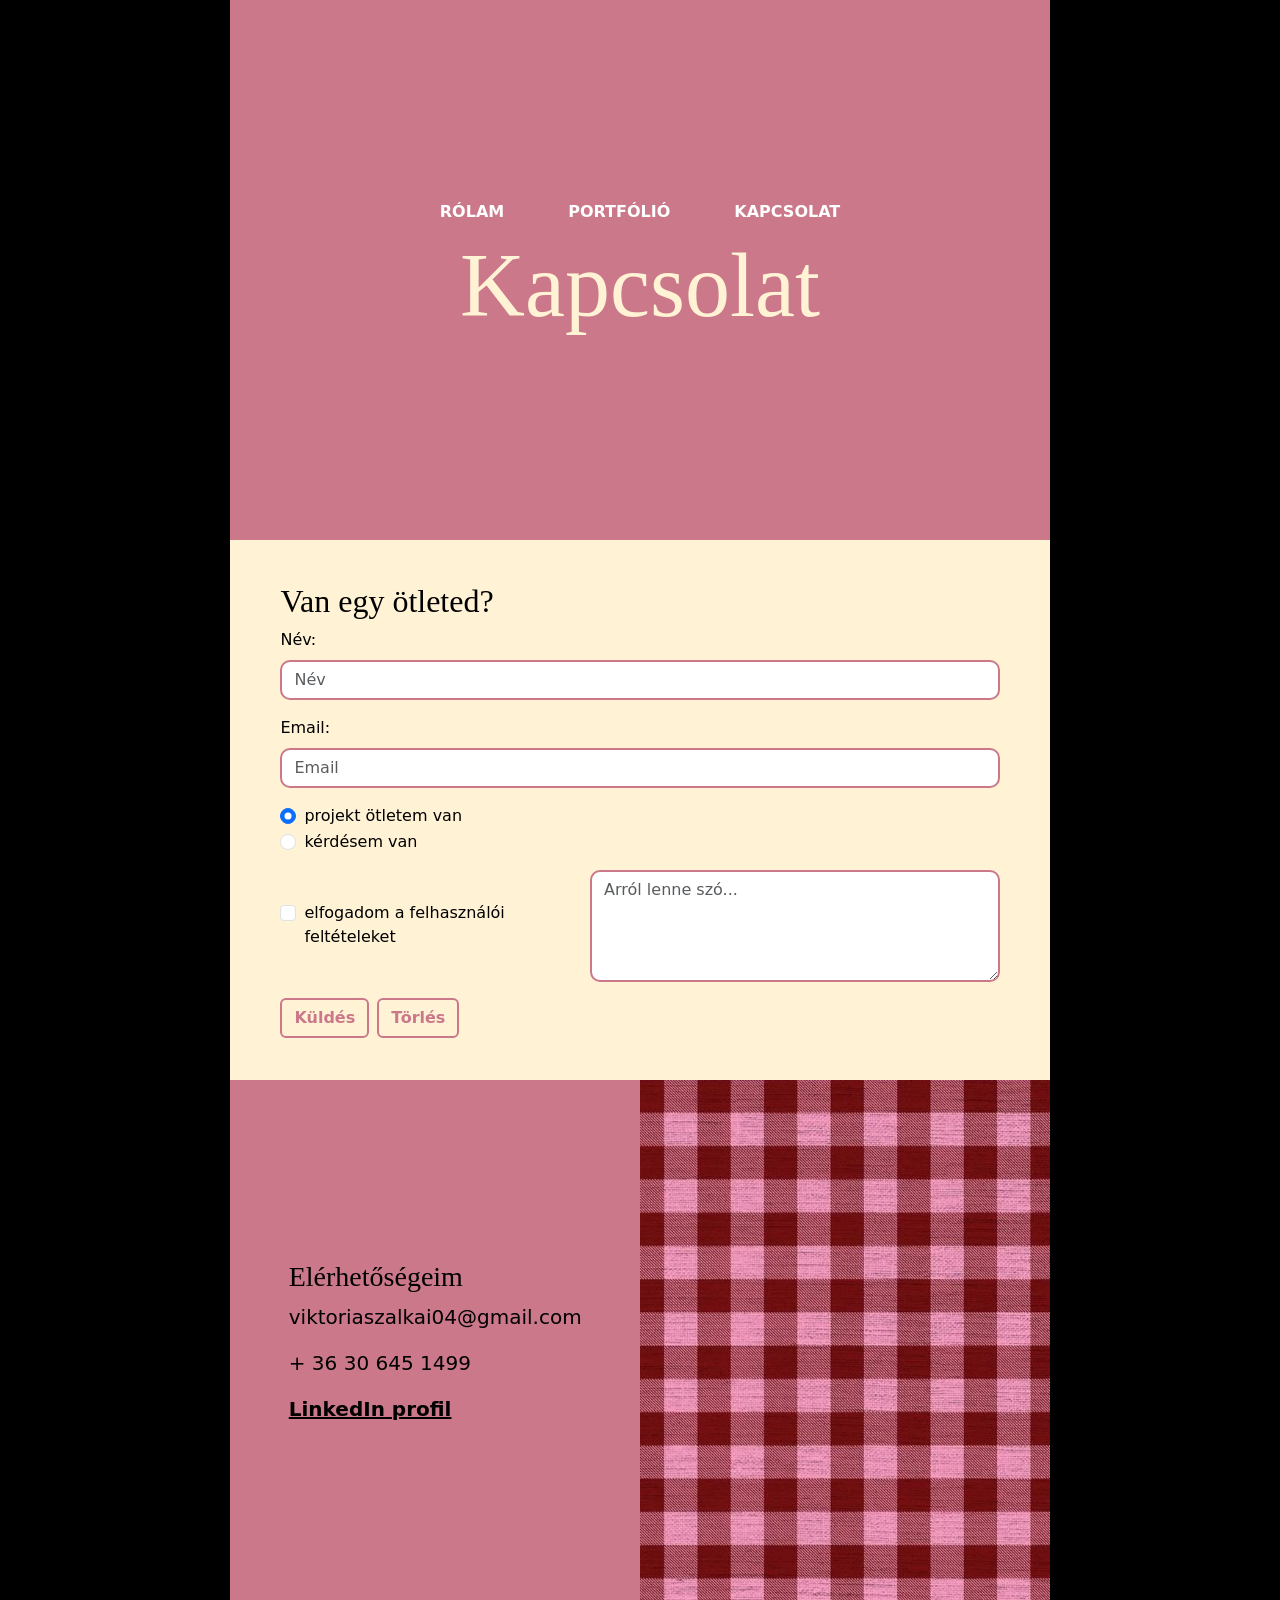
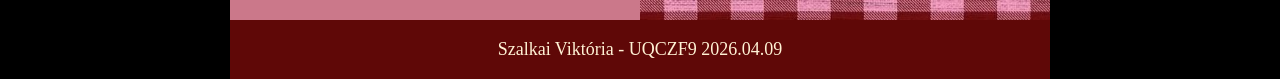
==== kapcsolat.html @ b77d9546 "c" ====
<!DOCTYPE html>
<html lang="hu">
<head>
  <meta charset="UTF-8">
  <meta name="viewport" content="width=device-width, initial-scale=1.0">
  <title>Szalkai Viktória portfólió</title>
  <link href="https://cdn.jsdelivr.net/npm/bootstrap@5.3.0/dist/css/bootstrap.min.css" rel="stylesheet">
  <link href="https://fonts.cdnfonts.com/css/dealoras" rel="stylesheet">
  <link rel="preconnect" href="https://fonts.googleapis.com">
  <link rel="preconnect" href="https://fonts.gstatic.com" crossorigin>
  <link href="https://fonts.googleapis.com/css2?family=Monsieur+La+Doulaise&family=Pinyon+Script&display=swap" rel="stylesheet">
  <link rel="stylesheet" href="style.css">
</head>
<body>
  <div class="container oldal_keret d-flex flex-column">
    <header class="fejlec_zona kapcsolat_1 d-flex justify-content-center align-items-center flex-column">
      <nav class="nav">
        <a class="nav-link" href="index.html">Rólam</a>
        <a class="nav-link" href="portfolio.html">Portfólió</a>
        <a class="nav-link" href="kapcsolat.html">Kapcsolat</a>
      </nav>
      <h1 class="focim">Kapcsolat</h1>
    </header>

    <main class="fo_kontener d-flex flex-column">
      <div class="also_szekcio also_zona kapcsolat_2 d-flex justify-content-center align-items-center">
        <div id="urlap_kontener" class="container py-4">
          <h2>Van egy ötleted?</h2>
          <form action="#" method="post">
            <div class="mb-3">
              <label for="nev" class="form-label">Név:</label>
              <input type="text" class="form-control" id="nev" name="nev" required placeholder="Név" />
            </div>

            <div class="mb-3">
              <label for="email" class="form-label">Email:</label>
              <input type="email" class="form-control" id="email" name="email" required placeholder="Email" />
            </div>

            <div class="mb-3">
              <div class="form-check">
                <input class="form-check-input" type="radio" id="o1" name="t" value="projekt" checked />
                <label class="form-check-label" for="o1">projekt ötletem van</label>
              </div>
              <div class="form-check">
                <input class="form-check-input" type="radio" id="o2" name="t" value="kerdes" />
                <label class="form-check-label" for="o2">kérdésem van</label>
              </div>
            </div>

            <div class="row mb-3 align-items-center">
              <div class="col-md-5">
                <div class="form-check">
                  <input class="form-check-input" type="checkbox" id="felt" name="felt" required />
                  <label class="form-check-label" for="felt">elfogadom a felhasználói feltételeket</label>
                </div>
              </div>
              <div class="col-md-7">
                <textarea class="form-control" id="szoveg" name="szoveg" rows="4" required placeholder="Arról lenne szó..."></textarea>
              </div>
            </div>

            <div class="d-flex gap-2">
              <button type="submit" class="btn gomb_kuldes">Küldés</button>
              <button type="reset" class="btn gomb_torles">Törlés</button>
            </div>
          </form>
        </div>
      </div>
      <div class="row g-0 kozepso_szekcio">
        <div class="col-lg-6 bal_zona kapcsolat_3 d-flex justify-content-center align-items-center">
          <div>
            <h3>Elérhetőségeim</h3>
            <p>viktoriaszalkai04@gmail.com</p>
            <p>+ 36 30 645 1499</p>
            <p>
              <a href="https://www.linkedin.com/in/viktória-szalkai-a066a9361/" class="linkedin_link">LinkedIn profil</a>
            </p>
          </div>
        </div>
        <div class="col-lg-6 jobb_zona kapcsolat_4 d-flex justify-content-center align-items-center"></div>
      </div>
    </main>
  </div>
  <footer>Szalkai Viktória - UQCZF9 <time>2026.04.09</time></footer>
</body>
</html>
---- style.css ----
/* --- ALAP SZERKEZET --- */
html,
body {
  height: 100%;
  max-width: 80%;
  margin: auto;
  background-color: #000000;
  color: black;
}

.oldal_keret {
  min-height: 100vh;
  background-color: white;
  padding: 0 !important;
}

a,
.nav-link {
  font-weight: bold;
  text-transform: uppercase;
}

.focim {
  color: #fff2d5;
  font-family: "Playfair Display", serif;
  font-size: 90px;
}

.nav-link {
  color: white !important;
  margin: 0 1rem;
}

h1,
h2,
h3 {
  font-family: "Playfair Display", serif;
}

/* --- SZERKEZETI ZÓNÁK --- */
.fejlec_zona {
  height: 60vh;
  background-size: cover;
  background-repeat: no-repeat;
  background-position: center;
}

.fo_kontener {
  min-height: 120vh;
}

.kozepso_szekcio,
.also_szekcio {
  min-height: 60vh;
  margin: 0;
}

.bal_zona,
.also_zona,
.jobb_zona {
  background-size: cover;
  background-repeat: no-repeat;
  background-position: center;
}

/* --- EGYEDI OLDALAK --- */

/* 1. RÓLAM (INDEX) */
.index_1 {
  background-image: url("kepek/hatter1.PNG");
  background-blend-mode: overlay;
  background-color: rgba(0, 0, 0, 0.4);
}

.index_2 {
  background-color: #cb788a;
  padding: 3%;
  color: #5f0807;
  font-size: 22px;
}

.index_3 {
  background-image: url("kepek/kep1.jpg");
}

.index_4 {
  background-color: #fff2d5;
  padding: 10%;
  text-align: center;
  font-size: 30px;
}

/* 2. PORTFÓLIÓ */
.portfolio_1 {
  background-image: url("kepek/hatter2.jpg");
  background-blend-mode: overlay;
  background-color: rgba(0, 0, 0, 0.4);
}

.portfolio_2 {
  background-color: #fff2d5;
  font-size: 18px;
  padding: 3%;
}

.portfolio_3 {
  color: #fff2d5;
  background-color: #5f0807;
  font-size: 18px;
  padding: 3%;
}

.portfolio_4 {
  background-image: url("kepek/hatter3.jpg");
  color: #fff2d5;
  background-color: rgba(0, 0, 0, 0.4);
  padding: 3%;
  font-size: 18px;
}

.portfolio_5 {
  background-color: #cb788a;
  padding: 1rem !important;
}

.video_elem {
  width: 90%;
  border-radius: 8px;
  box-shadow: 0 4px 15px rgba(0, 0, 0, 0.5);
  margin-bottom: 0.5rem;
}

.elte_link {
  color: #fff2d5;
}

/* 3. KAPCSOLAT */
.kapcsolat_1 {
  background-color: #cb788a;
}

.kapcsolat_2 {
  background-color: #fff2d5;
}

.kapcsolat_3 {
  background-color: #cb788a;
  font-size: 20px;
}

.kapcsolat_4 {
  background-image: url("kepek/kep2.jpg");
}

.linkedin_link {
  color: black;
  text-transform: none;
}

/* --- ŰRLAP --- */
#urlap_kontener {
  color: black;
  padding: 50px;
}

.form-control {
  border-radius: 10px;
  border: 2px solid #cb788a;
}

.gomb_kuldes,
.gomb_torles {
  background-color: transparent;
  color: #cb788a;
  border: 2px solid #cb788a;
  font-weight: bold;
}

.gomb_kuldes:hover,
.gomb_torles:hover {
  background-color: #cb788a;
  color: white;
}

footer{
  background-color: #5f0807;
  color: #fff2d5;
  font-family: "Playfair Display", serif;
  font-size: 18px;
  text-align: center;
  padding: 1rem;
}

/* --- RESPONSIVE --- */
@media (max-width: 767px) {
  .focim {
    font-size: 50px;
  }
  .nav-link {
    font-size: 13px;
  }
  * {
    font-size: medium;
  }
}

@media (max-width: 992px) {
  html,
  body {
    max-width: 100%;
  }

  .fo_kontener {
    min-height: 3cqb;
    height: auto;
  }

  .kozepso_szekcio,
  .also_szekcio {
    min-height: 30vh;
    height: auto;
  }

  .portfolio_2 {
    font-size: 15px;
  }
}
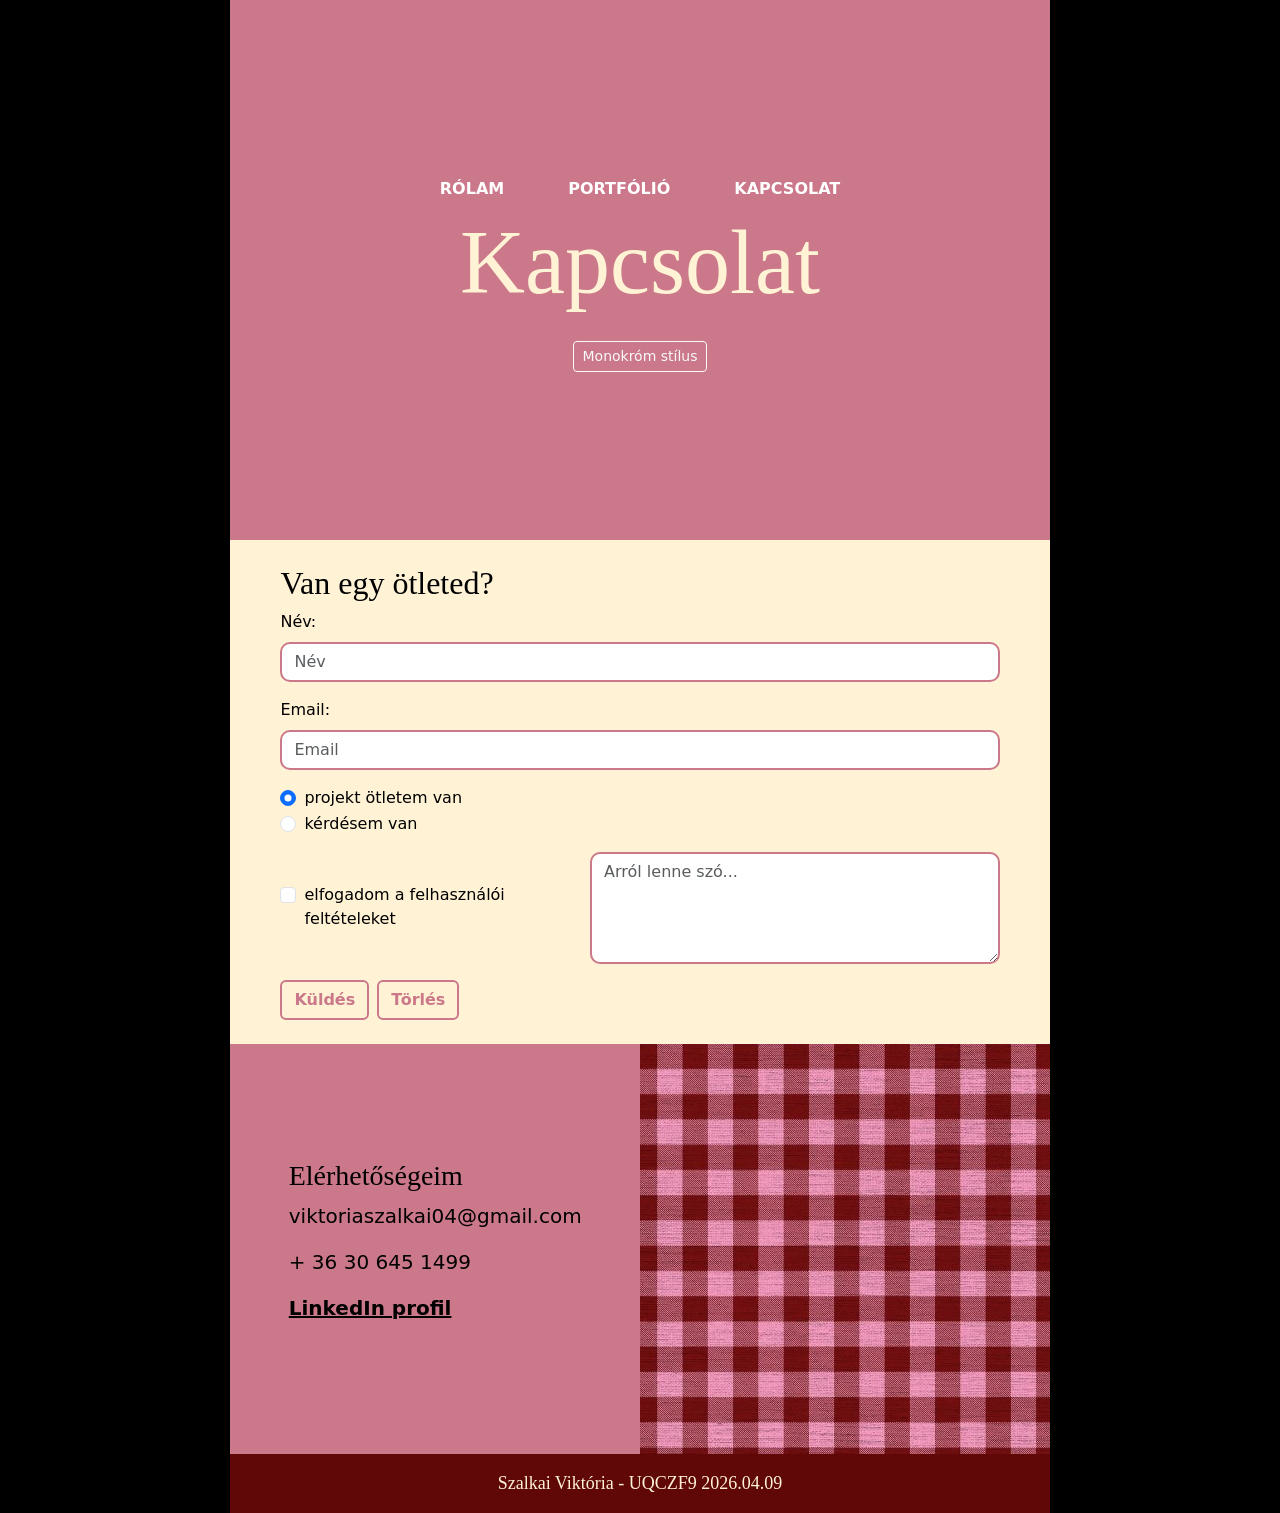
==== commit b97464a5: "c3" ====
--- a/kapcsolat.html
+++ b/kapcsolat.html
@@ -1,87 +1,162 @@
-<!DOCTYPE html>
+<!doctype html>
 <html lang="hu">
-<head>
-  <meta charset="UTF-8">
-  <meta name="viewport" content="width=device-width, initial-scale=1.0">
-  <title>Szalkai Viktória portfólió</title>
-  <link href="https://cdn.jsdelivr.net/npm/bootstrap@5.3.0/dist/css/bootstrap.min.css" rel="stylesheet">
-  <link href="https://fonts.cdnfonts.com/css/dealoras" rel="stylesheet">
-  <link rel="preconnect" href="https://fonts.googleapis.com">
-  <link rel="preconnect" href="https://fonts.gstatic.com" crossorigin>
-  <link href="https://fonts.googleapis.com/css2?family=Monsieur+La+Doulaise&family=Pinyon+Script&display=swap" rel="stylesheet">
-  <link rel="stylesheet" href="style.css">
-</head>
-<body>
-  <div class="container oldal_keret d-flex flex-column">
-    <header class="fejlec_zona kapcsolat_1 d-flex justify-content-center align-items-center flex-column">
-      <nav class="nav">
-        <a class="nav-link" href="index.html">Rólam</a>
-        <a class="nav-link" href="portfolio.html">Portfólió</a>
-        <a class="nav-link" href="kapcsolat.html">Kapcsolat</a>
-      </nav>
-      <h1 class="focim">Kapcsolat</h1>
-    </header>
+  <head>
+    <meta charset="UTF-8" />
+    <meta name="viewport" content="width=device-width, initial-scale=1.0" />
+    <title>Kapcsolat - Szalkai Viktória portfólió</title>
+    <link
+      href="https://cdn.jsdelivr.net/npm/bootstrap@5.3.0/dist/css/bootstrap.min.css"
+      rel="stylesheet"
+    />
+    <link href="https://fonts.cdnfonts.com/css/dealoras" rel="stylesheet" />
+    <link rel="preconnect" href="https://fonts.googleapis.com" />
+    <link rel="preconnect" href="https://fonts.gstatic.com" crossorigin />
+    <link
+      href="https://fonts.googleapis.com/css2?family=Monsieur+La+Doulaise&family=Pinyon+Script&display=swap"
+      rel="stylesheet"
+    />
+    <link rel="stylesheet" href="style.css" />
+  </head>
+  <body>
+    <div class="container oldal_keret d-flex flex-column">
+      <header
+        class="fejlec_zona kapcsolat_1 d-flex justify-content-center align-items-center flex-column"
+      >
+        <nav class="nav">
+          <a class="nav-link" href="index.html">Rólam</a>
+          <a class="nav-link" href="portfolio.html">Portfólió</a>
+          <a class="nav-link" href="kapcsolat.html">Kapcsolat</a>
+        </nav>
+        <h1 class="focim">Kapcsolat</h1>
+      <div class="mt-3">
+          <button onclick="monokrom()" class="btn btn-sm btn-outline-light">Monokróm stílus</button>
+        </div>
+      </header>
 
-    <main class="fo_kontener d-flex flex-column">
-      <div class="also_szekcio also_zona kapcsolat_2 d-flex justify-content-center align-items-center">
-        <div id="urlap_kontener" class="container py-4">
-          <h2>Van egy ötleted?</h2>
-          <form action="#" method="post">
-            <div class="mb-3">
-              <label for="nev" class="form-label">Név:</label>
-              <input type="text" class="form-control" id="nev" name="nev" required placeholder="Név" />
-            </div>
+      <main class="fo_kontener d-flex flex-column">
+        <div
+          class="also_szekcio also_zona kapcsolat_2 d-flex justify-content-center align-items-center"
+        >
+          <div id="urlap_kontener" class="container py-4">
+            <h2>Van egy ötleted?</h2>
+            <form action="#" method="post">
+              <div class="mb-3">
+                <label for="nev" class="form-label">Név:</label>
+                <input
+                  type="text"
+                  class="form-control"
+                  id="nev"
+                  name="nev"
+                  required
+                  placeholder="Név"
+                />
+              </div>
 
-            <div class="mb-3">
-              <label for="email" class="form-label">Email:</label>
-              <input type="email" class="form-control" id="email" name="email" required placeholder="Email" />
-            </div>
+              <div class="mb-3">
+                <label for="email" class="form-label">Email:</label>
+                <input
+                  type="email"
+                  class="form-control"
+                  id="email"
+                  name="email"
+                  required
+                  placeholder="Email"
+                />
+              </div>
 
-            <div class="mb-3">
-              <div class="form-check">
-                <input class="form-check-input" type="radio" id="o1" name="t" value="projekt" checked />
-                <label class="form-check-label" for="o1">projekt ötletem van</label>
-              </div>
-              <div class="form-check">
-                <input class="form-check-input" type="radio" id="o2" name="t" value="kerdes" />
-                <label class="form-check-label" for="o2">kérdésem van</label>
-              </div>
-            </div>
-
-            <div class="row mb-3 align-items-center">
-              <div class="col-md-5">
+              <div class="mb-3">
                 <div class="form-check">
-                  <input class="form-check-input" type="checkbox" id="felt" name="felt" required />
-                  <label class="form-check-label" for="felt">elfogadom a felhasználói feltételeket</label>
+                  <input
+                    class="form-check-input"
+                    type="radio"
+                    id="o1"
+                    name="t"
+                    value="projekt"
+                    checked
+                  />
+                  <label class="form-check-label" for="o1"
+                    >projekt ötletem van</label
+                  >
+                </div>
+                <div class="form-check">
+                  <input
+                    class="form-check-input"
+                    type="radio"
+                    id="o2"
+                    name="t"
+                    value="kerdes"
+                  />
+                  <label class="form-check-label" for="o2">kérdésem van</label>
                 </div>
               </div>
-              <div class="col-md-7">
-                <textarea class="form-control" id="szoveg" name="szoveg" rows="4" required placeholder="Arról lenne szó..."></textarea>
+
+              <div class="row mb-3 align-items-center">
+                <div class="col-md-5">
+                  <div class="form-check">
+                    <input
+                      class="form-check-input"
+                      type="checkbox"
+                      id="felt"
+                      name="felt"
+                      required
+                    />
+                    <label class="form-check-label" for="felt"
+                      >elfogadom a felhasználói feltételeket</label
+                    >
+                  </div>
+                </div>
+                <div class="col-md-7">
+                  <textarea
+                    class="form-control"
+                    id="szoveg"
+                    name="szoveg"
+                    rows="4"
+                    required
+                    placeholder="Arról lenne szó..."
+                  ></textarea>
+                </div>
               </div>
-            </div>
 
-            <div class="d-flex gap-2">
-              <button type="submit" class="btn gomb_kuldes">Küldés</button>
-              <button type="reset" class="btn gomb_torles">Törlés</button>
-            </div>
-          </form>
-        </div>
-      </div>
-      <div class="row g-0 kozepso_szekcio">
-        <div class="col-lg-6 bal_zona kapcsolat_3 d-flex justify-content-center align-items-center">
-          <div>
-            <h3>Elérhetőségeim</h3>
-            <p>viktoriaszalkai04@gmail.com</p>
-            <p>+ 36 30 645 1499</p>
-            <p>
-              <a href="https://www.linkedin.com/in/viktória-szalkai-a066a9361/" class="linkedin_link">LinkedIn profil</a>
-            </p>
+              <div class="d-flex gap-2">
+                <button type="submit" class="btn gomb_kuldes">Küldés</button>
+                <button type="reset" class="btn gomb_torles">Törlés</button>
+              </div>
+            </form>
           </div>
         </div>
-        <div class="col-lg-6 jobb_zona kapcsolat_4 d-flex justify-content-center align-items-center"></div>
-      </div>
-    </main>
-  </div>
-  <footer>Szalkai Viktória - UQCZF9 <time>2026.04.09</time></footer>
-</body>
-</html>+        <div class="row g-0 kozepso_szekcio">
+          <div
+            class="col-lg-6 bal_zona kapcsolat_3 d-flex justify-content-center align-items-center"
+          >
+            <div>
+              <h3>Elérhetőségeim</h3>
+              <p>viktoriaszalkai04@gmail.com</p>
+              <p>+ 36 30 645 1499</p>
+              <p>
+                <a
+                  href="https://www.linkedin.com/in/viktória-szalkai-a066a9361/"
+                  class="linkedin_link"
+                  >LinkedIn profil</a
+                >
+              </p>
+            </div>
+          </div>
+          <div
+            class="col-lg-6 jobb_zona kapcsolat_4 d-flex justify-content-center align-items-center"
+          >
+            <a href="kepek/kep2.jpg" target="_blank">
+              <img src="kepek/kep2.jpg" class="thumbnail-img" alt="kockás háttérkép" />
+            </a>
+          </div>
+        </div>
+      </main>
+    </div>
+    <footer>Szalkai Viktória - UQCZF9 <time>2026.04.09</time></footer>
+    <script>
+  function monokrom() {
+    // A 'monokrom_m' osztályt kapcsolgatja
+    document.body.classList.toggle('monokrom_m');
+  }
+</script>
+  </body>
+</html>
--- a/style.css
+++ b/style.css
@@ -1,3 +1,8 @@
+body.monokrom_m {
+  /* Teljesen fekete-fehérré teszi az oldalt és megdobja a kontrasztot */
+  filter: grayscale(100%) contrast(120%);
+}
+
 /* --- ALAP SZERKEZET --- */
 html,
 body {
@@ -46,12 +51,12 @@
 }
 
 .fo_kontener {
-  min-height: 120vh;
+  min-height: 70vh;
 }
 
 .kozepso_szekcio,
 .also_szekcio {
-  min-height: 60vh;
+  min-height: 30vh;
   margin: 0;
 }
 
@@ -63,6 +68,11 @@
   background-position: center;
 }
 
+.thumbnail-img {
+  max-width: 100%; 
+  height: 100%;
+}
+
 /* --- EGYEDI OLDALAK --- */
 
 /* 1. RÓLAM (INDEX) */
@@ -79,10 +89,6 @@
   font-size: 22px;
 }
 
-.index_3 {
-  background-image: url("kepek/kep1.jpg");
-}
-
 .index_4 {
   background-color: #fff2d5;
   padding: 10%;
@@ -117,6 +123,9 @@
   padding: 3%;
   font-size: 18px;
 }
+aside{
+  padding-top: 12%;
+}
 
 .portfolio_5 {
   background-color: #cb788a;
@@ -130,7 +139,7 @@
   margin-bottom: 0.5rem;
 }
 
-.elte_link {
+.link {
   color: #fff2d5;
 }
 
@@ -148,9 +157,6 @@
   font-size: 20px;
 }
 
-.kapcsolat_4 {
-  background-image: url("kepek/kep2.jpg");
-}
 
 .linkedin_link {
   color: black;
@@ -189,6 +195,7 @@
   font-size: 18px;
   text-align: center;
   padding: 1rem;
+
 }
 
 /* --- RESPONSIVE --- */
@@ -197,11 +204,15 @@
     font-size: 50px;
   }
   .nav-link {
-    font-size: 13px;
+    font-size: 12px;
   }
   * {
     font-size: medium;
   }
+  .kapcsolat_3{
+    padding: 10px;
+  }
+ 
 }
 
 @media (max-width: 992px) {
@@ -210,18 +221,16 @@
     max-width: 100%;
   }
 
-  .fo_kontener {
-    min-height: 3cqb;
-    height: auto;
-  }
-
   .kozepso_szekcio,
   .also_szekcio {
-    min-height: 30vh;
+    min-height: 20vh;
     height: auto;
   }
 
   .portfolio_2 {
     font-size: 15px;
   }
+  aside{
+    padding: 0px;
+  }
 }
